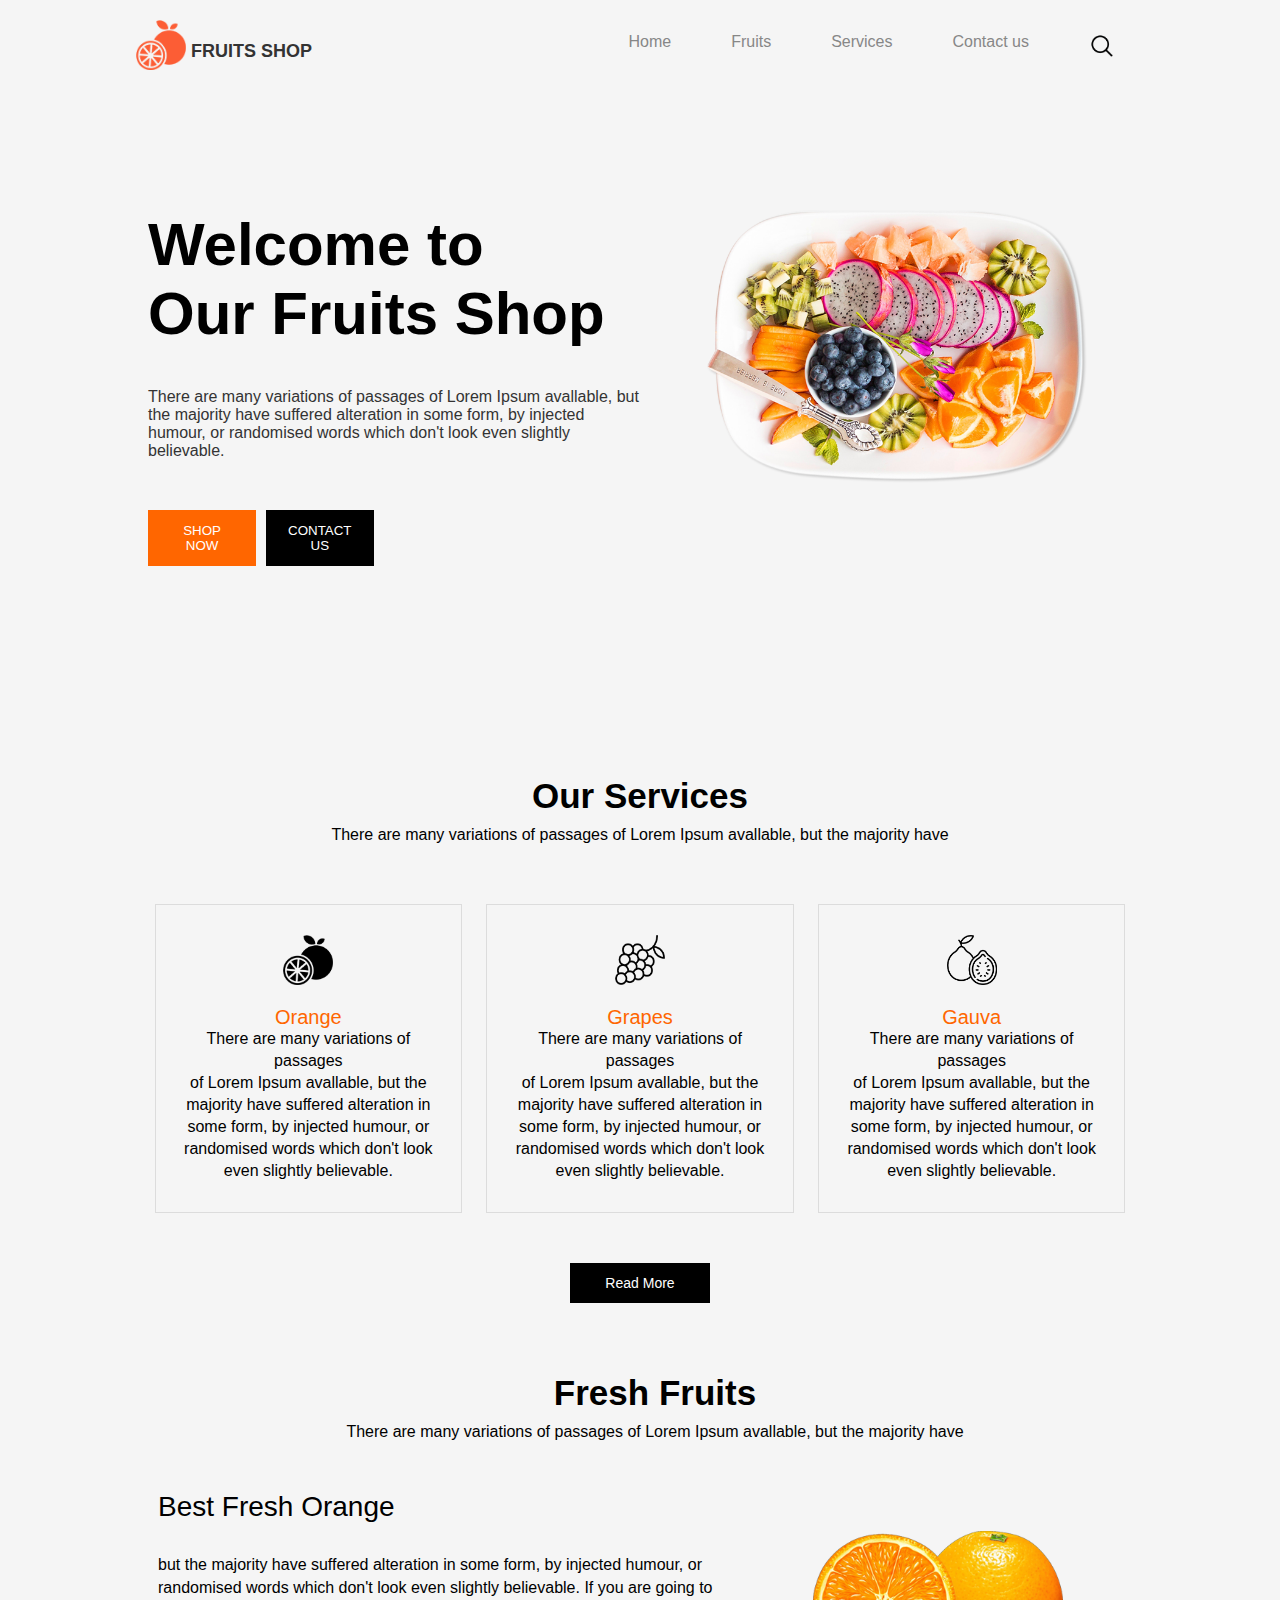
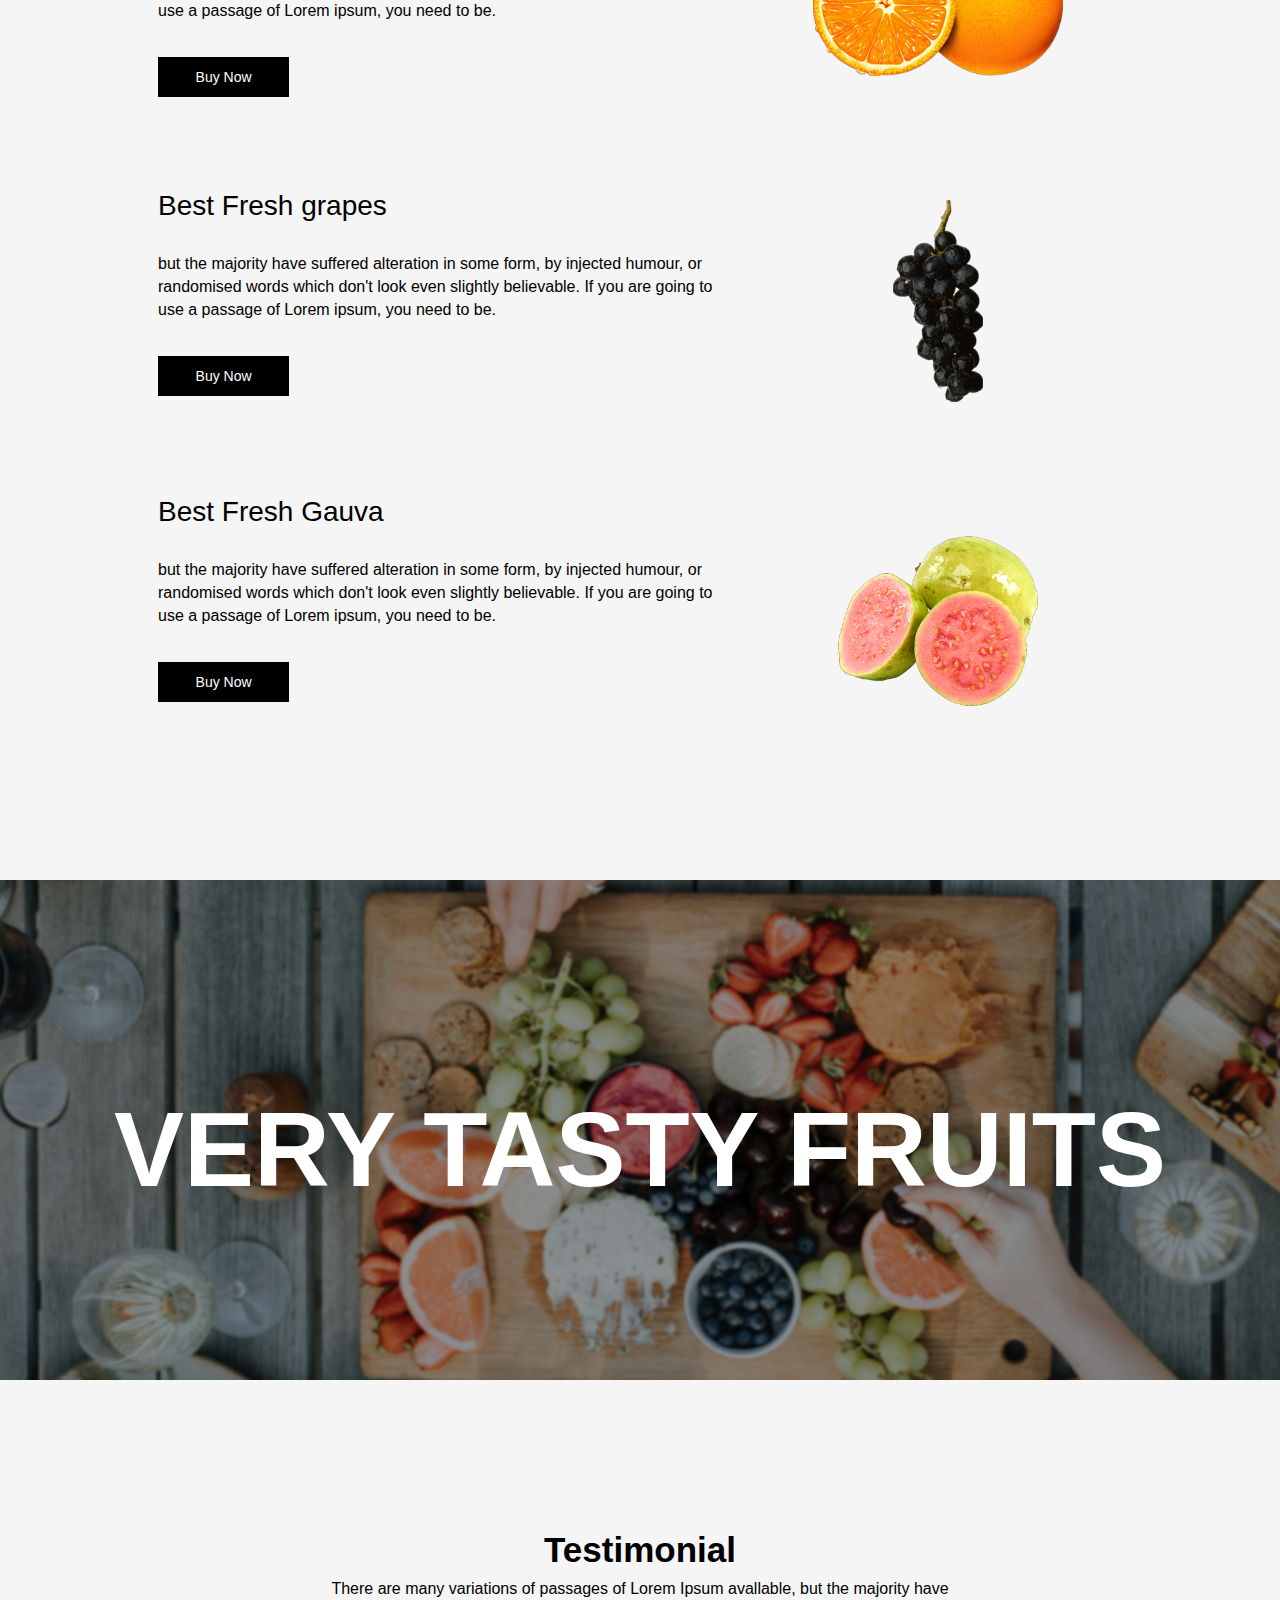
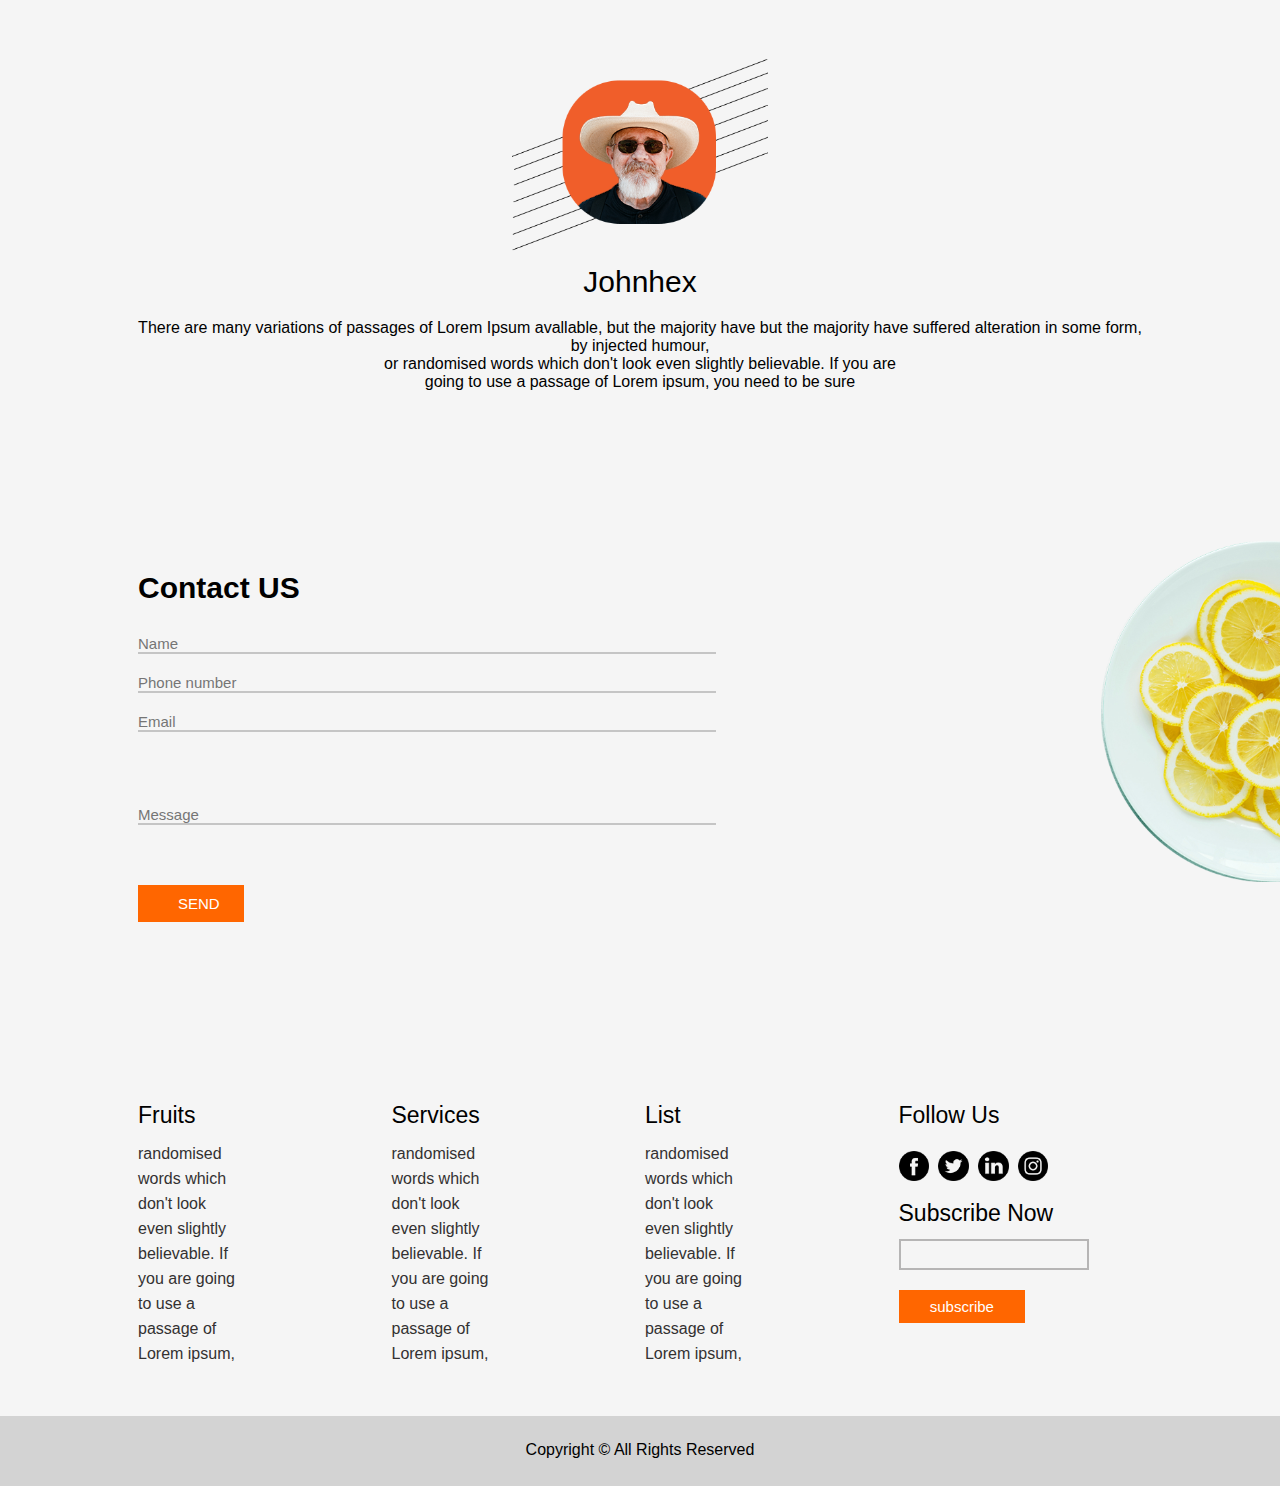
==== index.html @ 0d8afb3d "first commit" ====
<!DOCTYPE html>
<html lang="en">

<head>
    <meta charset="UTF-8">
    <meta name="viewport" content="width=device-width, initial-scale=1.0">
    <link href="./CSS/index.css" rel="stylesheet">
    <title>Home</title>
</head>

<body>
    <div class="container">
        <!-- Header -->
        <div class="header">
            <div class="internal-header clearfix">
                <!-- logo -->
                <div class="logo-div">
                    <a href="./index.html" class="logo">
                        <div class="inline-block"><img class="logoimg" src="./assets/images/logo.png"
                                alt="Fruits Shop Logo"></div>
                        Fruits Shop
                    </a>
                </div>
                <div class="nav inline-block">
                    <img class="search-logo" src="./assets/images/search.png">
                </div>
                <div class="nav inline-block ">
                    <a class="nav-text" href="./ContactUs.html">Contact us</a>
                </div>
                <div class="nav inline-block">
                    <a class="nav-text" href="./services.html">Services</a>
                </div>
                <div class="nav inline-block">
                    <a class="nav-text" href="./Fruits.html">Fruits</a>
                </div>
                <div class="nav inline-block">
                    <a class="nav-text" href="./index.html">Home</a>
                </div>
            </div>

        </div>
        <!-- ---------------------------banner--------------------------------- -->
        <div class="banner clearfix">
            <div class="internal-left-banner clearfix">
                <div class="title">Welcome to<br>Our Fruits Shop</div>
                <div class="panner-p">
                    There are many variations of passages of Lorem Ipsum avallable, but<br> the majority have suffered
                    alteration in some form, by injected<br> humour, or randomised words which don't look even
                    slightly<br>
                    believable.
                </div>
                <!-- buttons -->
                <div>
                    <a><button class="button orange">SHOP NOW</button></a>
                    <a><button class="button black">CONTACT US</button></a>
                </div>
            </div>
            <!-- image -->
            <div class="banner-image-div inline-block">
                <img class="banner-image inline-block" src="./assets/images/dish.png">
            </div>
        </div>
        <!-- ----------------------------Services------------------------------------ -->
        <div class="services-div">
            <div class="service-title">Our Services</div>
            <div>There are many variations of passages of Lorem Ipsum avallable, but the majority have</div>
            <div class="service-card inline-block">
                <img class="card-image" src="./assets/images/item1.png">
                <div class="text-orange">Orange</div>
                <p>There are many variations of passages<br>of Lorem Ipsum avallable, but
                    the<br>majority have suffered alteration in<br>some form, by injected
                    humour, or randomised words which don't look<br>even slightly
                    believable.
                </p>
            </div>
            <div class="service-card inline-block">
                <img class="card-image" src="./assets/images/item2.png">
                <div class="text-orange">Grapes</div>
                <p>There are many variations of passages<br>of Lorem Ipsum avallable, but
                    the<br>majority have suffered alteration in<br>some form, by injected
                    humour, or randomised words which don't look<br>even slightly
                    believable.
                </p>
            </div>
            <div class="service-card inline-block">
                <img class="card-image" src="./assets/images/item.png">
                <div class="text-orange">Gauva</div>
                <p>There are many variations of passages<br>of Lorem Ipsum avallable, but
                    the<br>majority have suffered alteration in<br>some form, by injected
                    humour, or randomised words which don't look<br>even slightly
                    believable.
                </p>
            </div>
            <!-- button -->
            <div>
                <a><button class="service-button buttonH">Read More</button></a>
            </div>
        </div>
        <!------------------- Fruits ---------------------------->
        <div class="fruits clearfix">
            <div class="service-title">Fresh Fruits</div>
            <div>There are many variations of passages of Lorem Ipsum avallable, but the majority have</div>
            <!-- orange -->
            <div class="fruit-card clearfix">
                <div class="fruit-card-left">
                    <div class="fruit-card-title">
                        Best Fresh Orange
                    </div>
                    <div class="fruit-card-paragraph">
                        but the majority have suffered alteration in some form, by injected humour, or randomised words
                        which don't look even slightly believable. If you are going to use a passage of Lorem ipsum, you
                        need to be.
                    </div>
                    <div>
                        <a><button class="service-button button buttonH">Buy Now</button></a>
                    </div>
                </div>
                <div class="fruit-card-right">
                    <img class="fruit-card-img" src="./assets/images/orange.png">
                </div>
            </div>
            <!-- grapes -->
            <div class="fruit-card clearfix">
                <div class="fruit-card-left">
                    <div class="fruit-card-title">
                        Best Fresh grapes
                    </div>
                    <div class="fruit-card-paragraph">
                        but the majority have suffered alteration in some form, by injected humour, or randomised words
                        which don't look even slightly believable. If you are going to use a passage of Lorem ipsum, you
                        need to be.
                    </div>
                    <div>
                        <a><button class="service-button button buttonH">Buy Now</button></a>
                    </div>
                </div>
                <div class="fruit-card-right-grapes">
                    <img class="fruit-card-img-grapes" src="./assets/images/grapes.png">
                </div>
            </div>
            <!-- gauva -->
            <div class="fruit-card clearfix">
                <div class="fruit-card-left">
                    <div class="fruit-card-title">
                        Best Fresh Gauva
                    </div>
                    <div class="fruit-card-paragraph">
                        but the majority have suffered alteration in some form, by injected humour, or randomised words
                        which don't look even slightly believable. If you are going to use a passage of Lorem ipsum, you
                        need to be.
                    </div>
                    <div>
                        <a><button class="service-button button buttonH">Buy Now</button></a>
                    </div>
                </div>
                <div class="fruit-card-right">
                    <img class="fruit-card-img-gauva" src="./assets/images/gauva.png">
                </div>
            </div>
        </div>
        <!-- ---------------------banner2--------------------------- -->
        <div class="banner2">
            VERY TASTY FRUITS
        </div>
        <!-- ------------------testimonial------------------------- -->
        <div class="testimonial">
            <div class="service-title">Testimonial</div>
            <div>There are many variations of passages of Lorem Ipsum avallable, but the majority have</div>
            <img class="testimonial-img" src="./assets/images/client.png">
            <div class="Testimonial-title">Johnhex</div>
            <div class="Testimonial-paragraph">There are many variations of passages of Lorem Ipsum avallable, but the
                majority have but the majority have suffered alteration in some form, by injected humour,<br>or
                randomised words which don't look even slightly believable. If you are<br>going to use a passage of
                Lorem ipsum, you need to be sure</div>
        </div>
        <!-- -------------contact us-------------- -->
        <div class="contactus-outer clearfix">
            <img class="dish-img" src="./assets/images/orange-dish.png">
            <div class="contactus-inner-form">
                <div class="contactus-inner-title">
                    Contact US
                </div>
                <div>
                    <form action="#" method="post">
                        <input type="text" name="name" placeholder="Name">
                        <br>
                        <input type="text" name="phone" placeholder="Phone number">
                        <br>
                        <input type="text" name="email" placeholder="Email">
                        <br>
                        <br>
                        <br>
                        <br>
                        <input type="text" name="message" placeholder="Message">
                        <br>
                        <input type="submit" class="orange button button-contact" value="SEND">
                    </form>
                </div>
            </div>
        </div>
        <!-- -----------------footer------------------- -->
        <div class="footer clearfix">
            <div class="footer-section">
                <div class="footer-section-title">Fruits</div>
                <div class="footer-section-paragraph">
                    randomised words which don't look even slightly believable. If you are
                    going to use a passage of Lorem ipsum,
                </div>
            </div>
            <div class="footer-section">
                <div class="footer-section-title">Services</div>
                <div class="footer-section-paragraph">
                    randomised words which don't look even slightly believable. If you are
                    going to use a passage of Lorem ipsum,
                </div>
            </div>
            <div class="footer-section">
                <div class="footer-section-title">List</div>
                <div class="footer-section-paragraph">
                    randomised words which don't look even slightly believable. If you are
                    going to use a passage of Lorem ipsum,
                </div>
            </div>
            <div class="footer-social-section">
                <div class="footer-section-title">Follow Us</div>
                <a target="_blank" href="https://www.facebook.com/ahmed.ibrahim.5492216/"><img class="social-icons"
                        src="./assets/images/fb.png"></a>
                <a target="_blank" href="https://x.com/AhmedIbrah93880"><img class="social-icons" src="./assets/images/twitter.png"></a>
                <a target="_blank" href="https://www.linkedin.com/in/ahmed-ibrahim-603a38212/"><img class="social-icons"
                        src="./assets/images/linkedin.png"></a>
                <a target="_blank" href="https://www.instagram.com/ahmed_ibrahim_sa"><img class="social-icons"
                        src="./assets/images/instagram.png"></a>
                <div class="footer-section-title">Subscribe Now</div>
                <form action="#" method="post">
                    <input type="text" class="sub-input">
                    <br>
                    <input type="submit" value="subscribe" class="button button-sub orange">
                </form>
            </div>
        </div>
        <div class="copy">
            Copyright &copy All Rights Reserved
        </div>
    </div>
</body>

</html>
---- CSS/index.css ----
* {
    box-sizing: border-box;
    background-color: #F5F5F5;
    font-family: 'Arial', 'Helvetica', 'sans-serif';
    margin: 0;
    padding: 0;
}

.header {
    width: 100%;
    padding: 10px 10px;
    /* font-family: 'Roboto', 'sans-serif'; */
    font-weight: 600;
}
.clearfix::after{
    content: "";
    /* Creates an empty content */
    display: table;
    /* Makes the element behave like a table */
    clear: both;
    /* Clears all floated elements */
}
.internal-header {
    width: 80%;
    height: 80px;
    margin: auto;
    padding: auto;
}

.logo-div {
    float: left;
    /* display: inline-block; */
    padding-top: 10px;
}
.logoimg{
    vertical-align: -60%;
    width: 50px;
    height: 50px;
}
.logo {
    width: 30%;
    text-decoration: none;
    color: #333;
    font-weight: 800;
    font-size: 18px;
    text-transform: uppercase;
}
.inline-block {
    display: inline-block;
}

.nav {
    float: right;
    padding: 20px 30px;
    margin-top: 3px;
}
.search-logo{
    width: 25px;
}
.nav-text{
    text-decoration: none;
    font-weight: 300;
    font-size: medium;
    color: #878787;
}
.nav-text:hover{
    color: #FF6600;
}
.banner{
    width: 80%;
    margin: auto;
    padding: 10px 20px;
    margin-top: 100px;
}
.internal-left-banner{
    width: 50%;
    float: left;
}
.title{
    font-size: 60px;
    font-weight: 799;
    margin-bottom: 40px;
}
.panner-p{
    color: #333;
    font-size: medium;
    margin-bottom: 50px;
}
.button{
    width: 22%;
    margin-right: 5px;
    padding: 13px 20px;
    color: white;
    border: 0px;
}
.button:hover{
  scale: 105%;
  transition: 200ms;
}
.buttonH:hover{
    color: black;
    background-color: white;
    border: 2px solid black;
}
.orange{
    background-color:  #FF6600;
}
.black{
    background-color:black ;
}
.banner-image-div{
    float: right;
    width: 50%;
    padding-right: 5dvh;
}
.banner-image{
    float: right;
   width: 85%;
}
.services-div{
    margin: auto;
    padding: auto;
    margin-top: 200px;
    text-align: center;
    width: 80%;
}
.services-div-page{
    margin: auto;
    padding: auto;
    margin-top: 50px;
    text-align: center;
    width: 80%;
}
.service-title{
    font-size: 35px;
    font-weight: 700;
    margin: 10px;
}
.service-card{
    border: 1px solid gainsboro;
    width: 30%;
    margin: 60px 10px 50px;
    padding: 30px 15px;
    line-height: 22px;
}
.service-card:hover{
    border-top:5px solid #FF6600;
    scale: 103%;
    transition: 300ms;
}
.card-image{
    width: 50px;
    height: 50px;
    margin-bottom: 15px;
}
.text-orange{
    color: #FF6600;
    font-size: 20px;
}
.service-button{
    background-color: black;
    border: 0px;
    color: white;
    padding: 12px 35px;
    font-size: 14px;
}
.fruits{
    margin: auto;
    padding: 10px 00px 10px 30px;
    margin-top: 50px;
    text-align: center;
    width: 80%;
}
.fruit-card{
    width: 100%;
    margin: 50px auto 90px;
}
.fruit-card-left{
    width: 60%;
    float: left;
    text-align: left;
}
.fruit-card-title{
    font-size: 28px;
    font-weight: 500;
    margin-bottom: 30px;
}
.fruit-card-paragraph{
    width: 95%;
    line-height: 23px;
    margin-bottom: 35px;
}
.fruit-card-right{
    float: right;
    width: 40%;
    padding: 40px 30px 20px 0px;
}
.fruit-card-img{
    width: 250px;
}
.fruit-card-right-grapes{
    float: right;
    width: 40%;
    padding: 10px 30px 0px 0px;
}
.fruit-card-img-grapes{
    width: 90px;
}
.fruit-card-img-gauva{
    width: 200px;
}
.banner2{
    width: 100%;
    height: 500px;
    background-image: url("../assets/images/tasty.png");
    background-size: 100%; 
    background-repeat: no-repeat;
    text-align: center;
    color: white;
    font-size: 105px;
    font-weight: 800;
    padding: 210px 0px;
    margin: 50px 0px;
}
.testimonial{
    margin: auto;
    padding: auto;
    margin-top: 150px;
    margin-bottom: 100px;
    text-align: center;
    width: 80%;
}
.testimonial-img{
    width: 25%;
    margin: 50px 0px 0px;
}
.Testimonial-title{
    font-size: 30px;
    margin-bottom: 20px;
}
.contactus-outer{
    width: 100%;
    padding-top: 50px;
}
.dish-img{
    float: right;
    width: 14%;
}
.contactus-inner-form{
    width: 80%;
    margin: auto;
    padding: 10px 50px 10px 10px;
}
input{
    border: 0;
    border-bottom: 2px solid rgb(197, 197, 197);
    margin-bottom: 20px;
    width: 60%;
    font-size: 15px;
}
.contactus-inner-title{
    font-size: 30px;
    font-weight: 800;
    margin: 20px 0px 30px;
}
.button-contact{
    width: 11%;
    font-size: 15px;
    margin-top: 40px;
    padding: 10px 40px;
}
.footer{
    width: 80%;
    margin: auto;
    margin-top: 150px;
    padding-left: 10px;
}
.footer-section{
    width: 10%;
    float: left;
    margin-right: 15%;
}
.footer-section-title{
    font-size: 23px;
    font-weight: lighter;
    margin-bottom: 12px;
}
.footer-section-paragraph{
    line-height: 25px;
    color: rgb(51, 49, 49);
}
.footer-social-section{
    float: right;
    width: 25%;
}
.social-icons{
    width: 12%;
    margin: 10px 5px 15px 0px;
}
.sub-input{
    border: 2px solid rgb(182, 181, 181);
    width: 75%;
    padding: 5px;
}
.button-sub{
    border: 0;
    width: 50%;
    color: white;
    padding: 8px 30px;
}
.copy{
    width: 100%;
    height: 70px;
    background-color: lightgray;
    text-align: center;
    margin-top: 50px;
    padding-top: 25px;
}
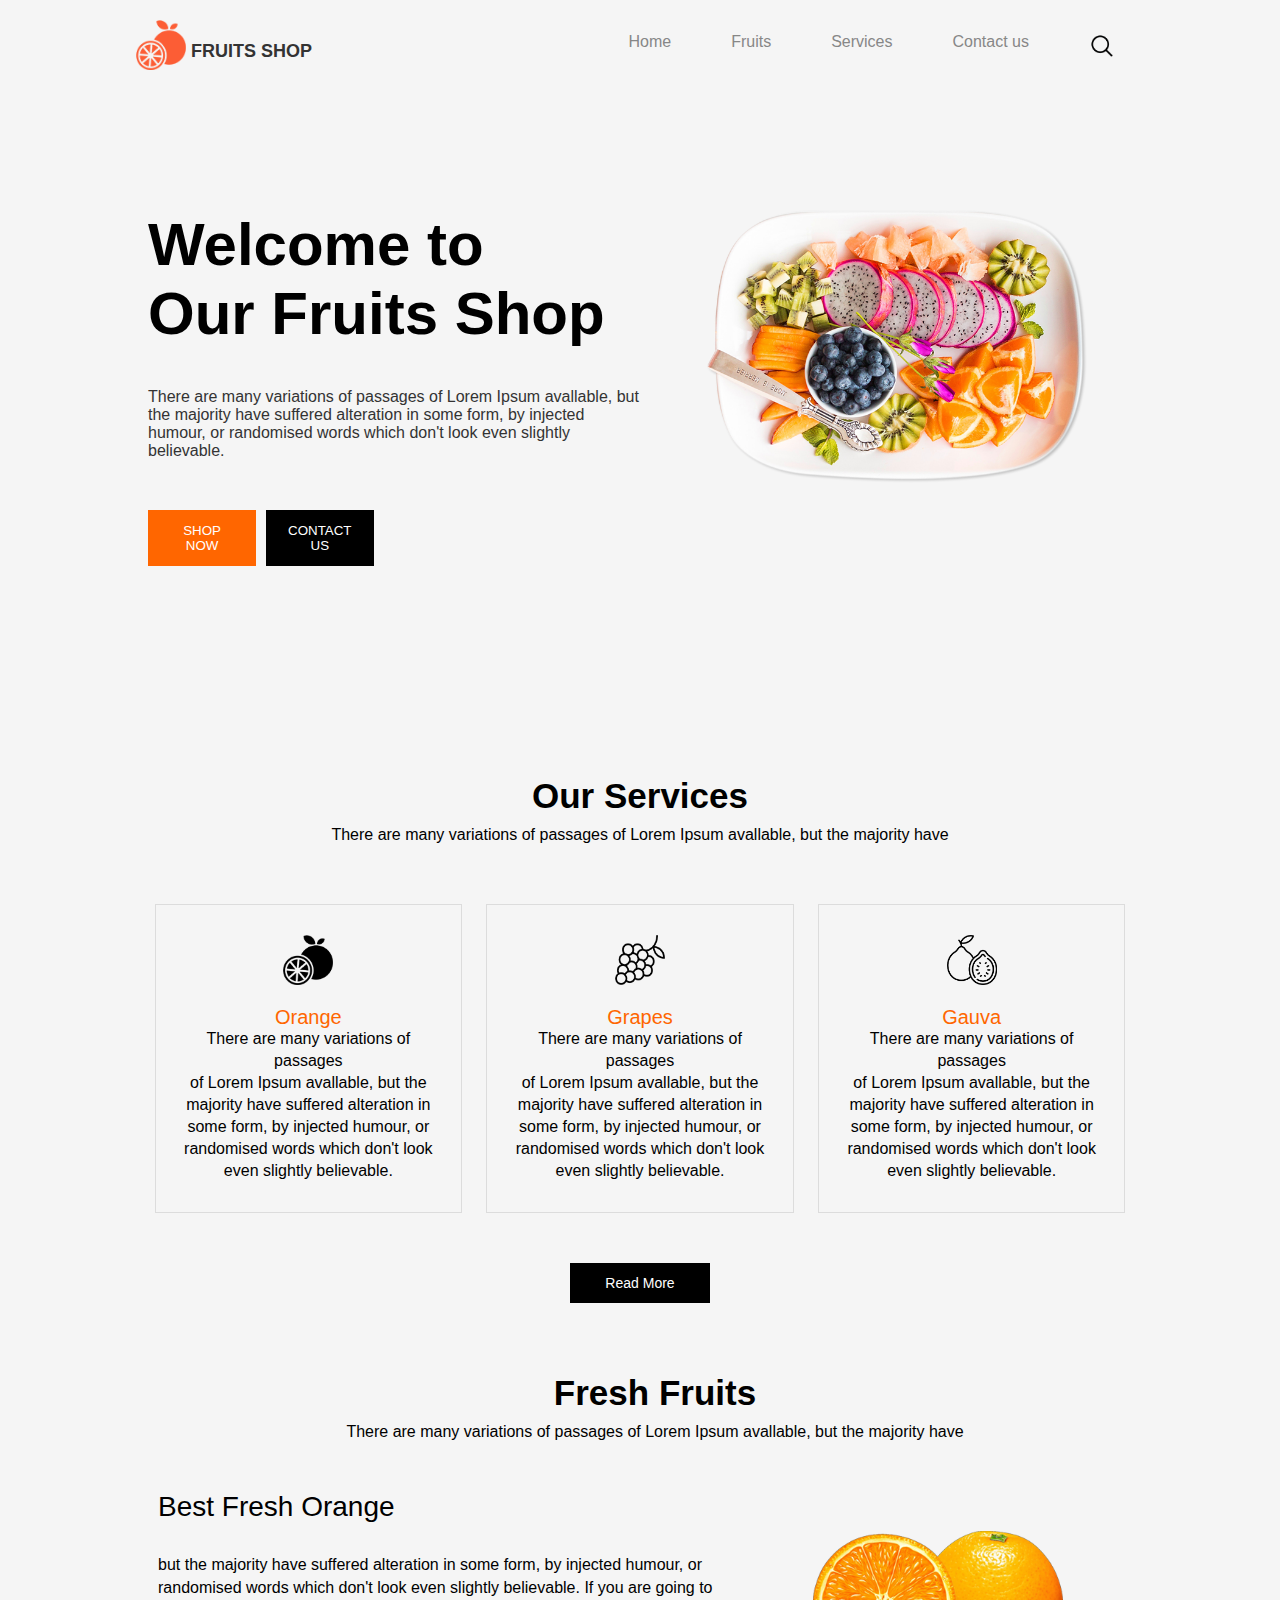
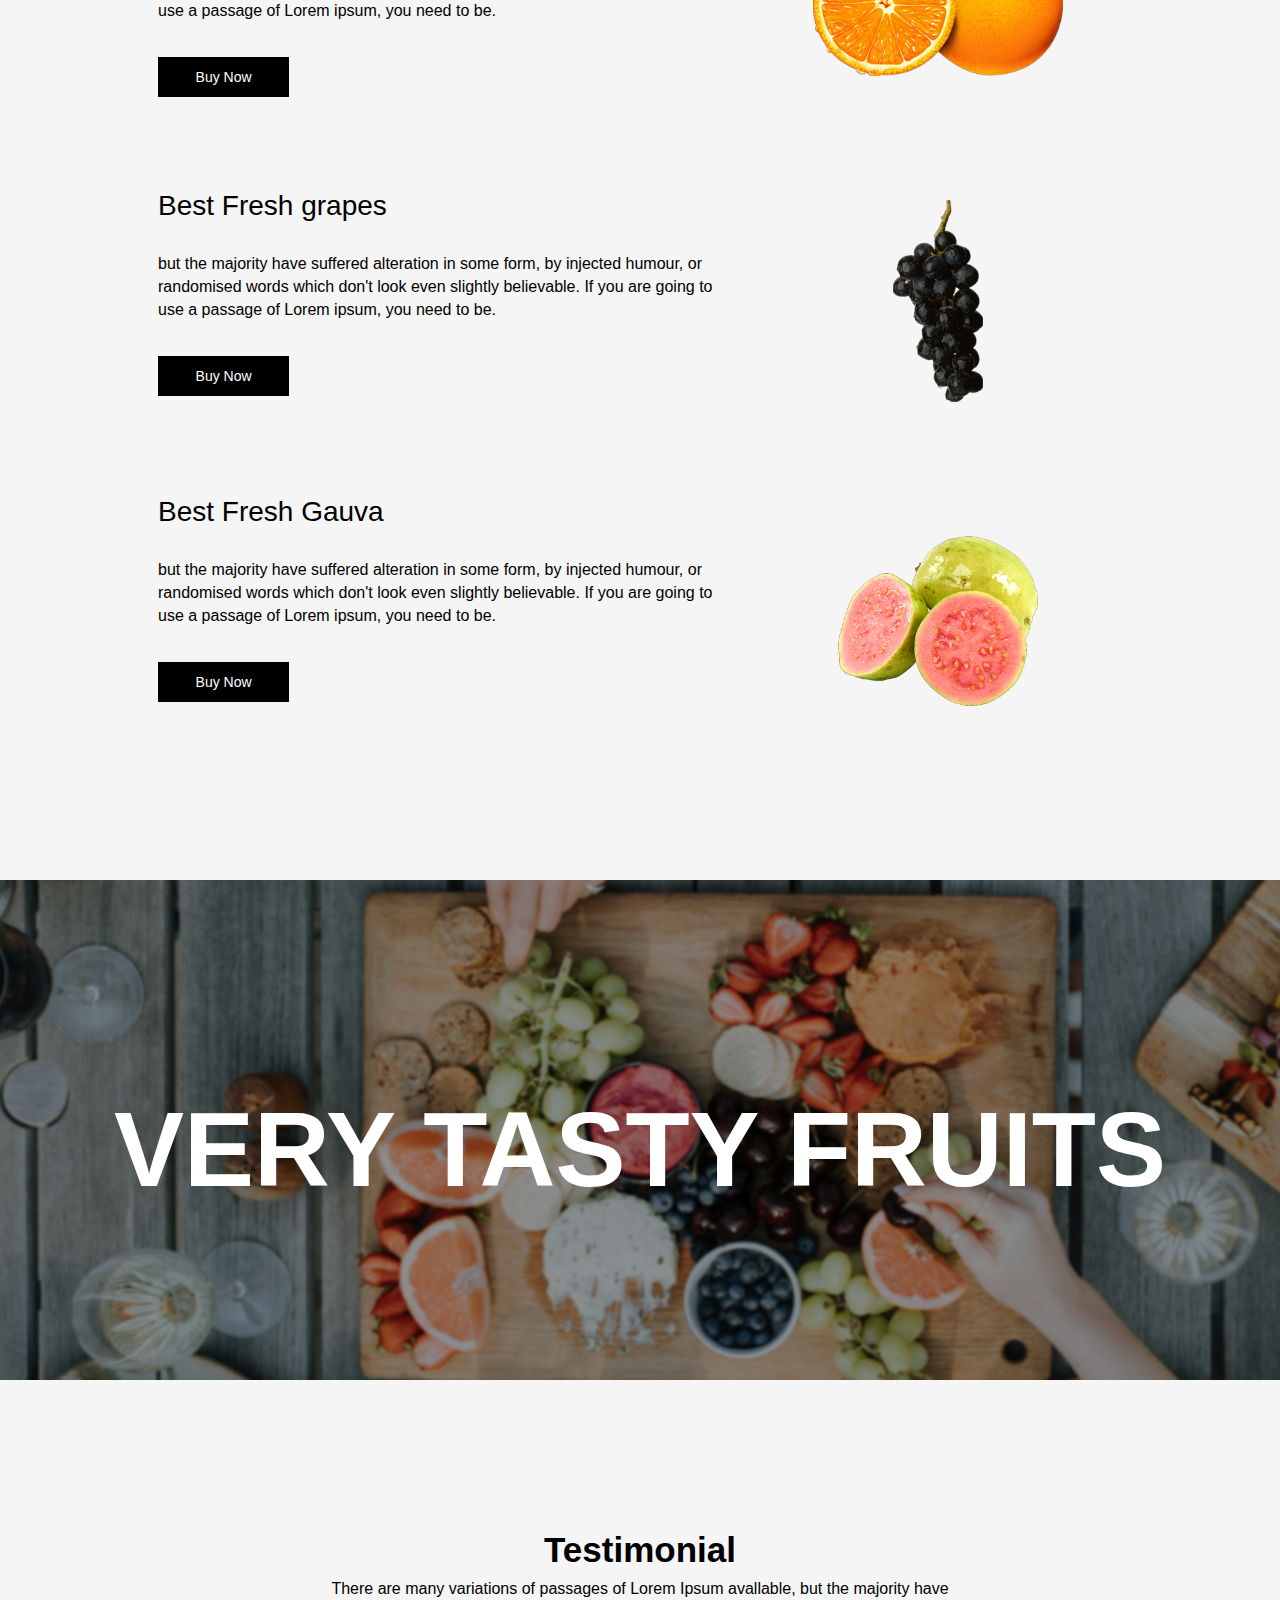
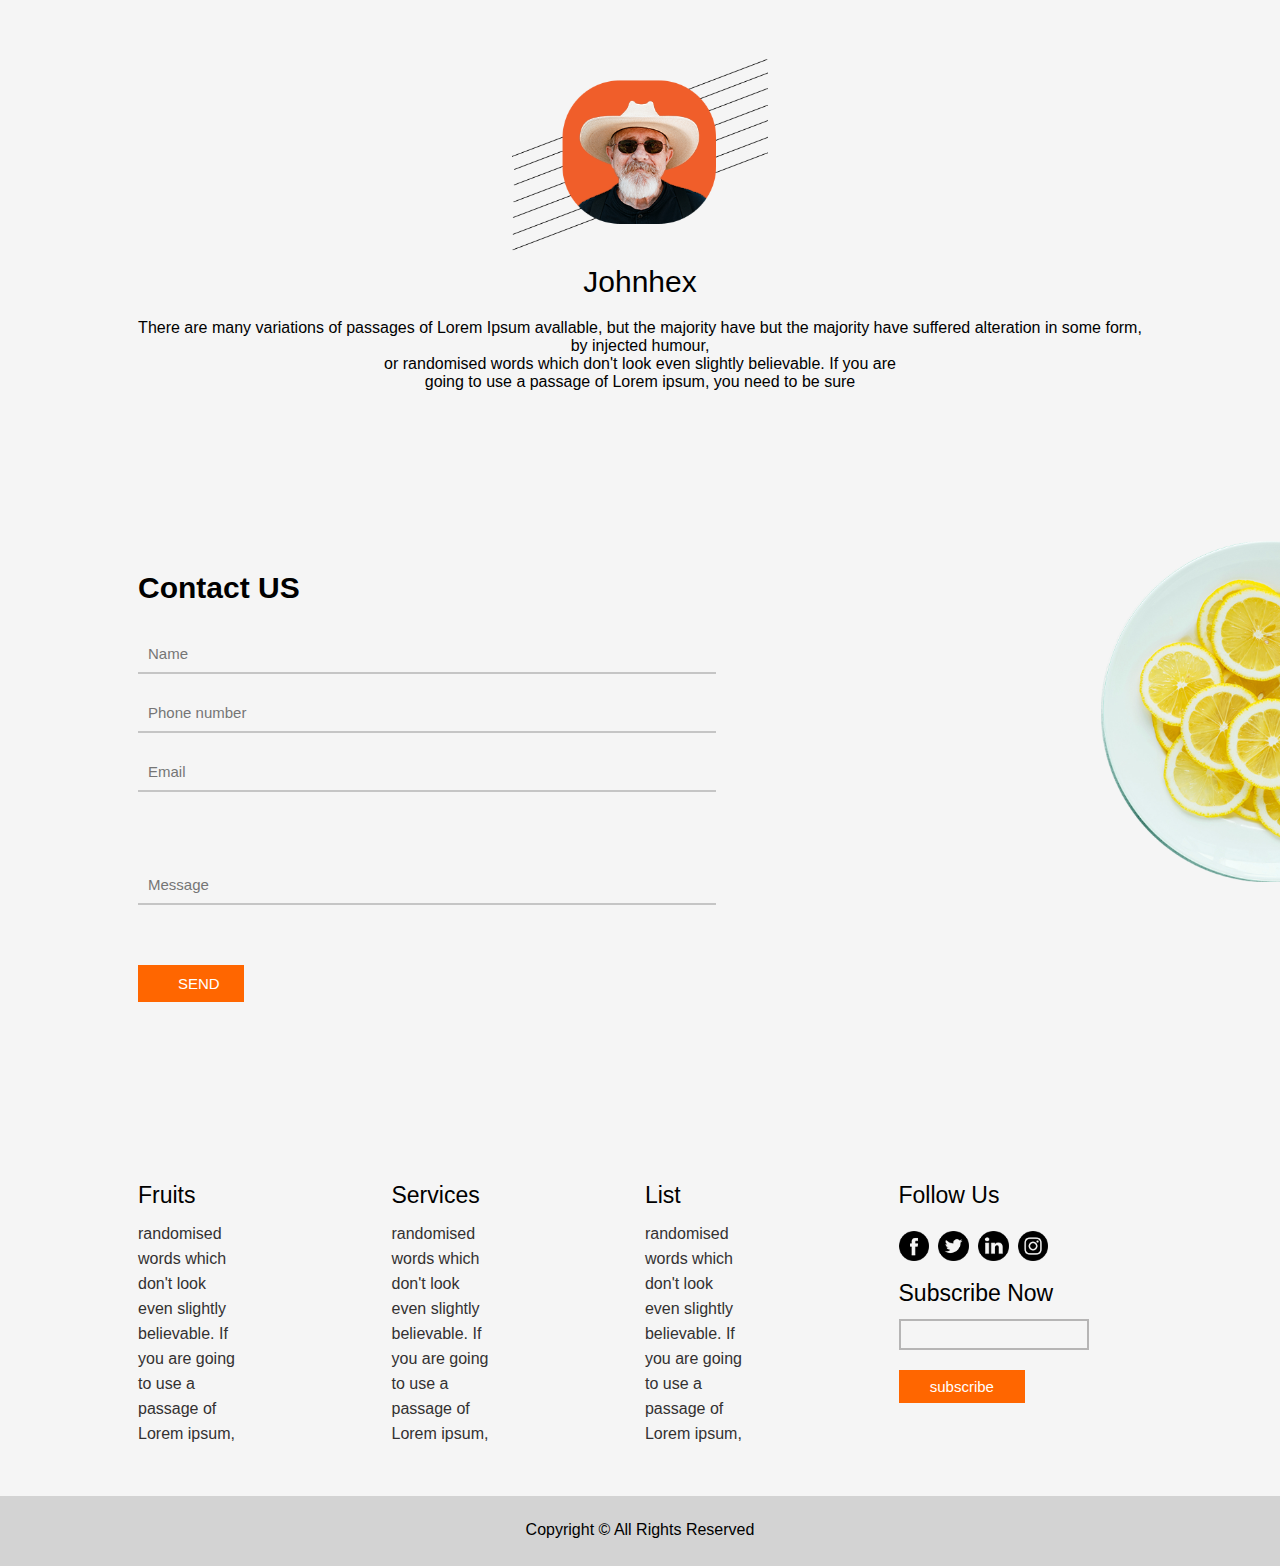
==== commit 42d84460: "added alt to imgs and cursor ponter to buttons and padding for inputs" ====
--- a/index.html
+++ b/index.html
@@ -6,6 +6,23 @@
     <meta name="viewport" content="width=device-width, initial-scale=1.0">
     <link href="./CSS/index.css" rel="stylesheet">
     <title>Home</title>
+    <link rel="icon" type="image/x-icon" href="./assets/images/favicon.ico">
+    <!-- Open Graph Meta Tags for Link Preview -->
+    <meta property="og:title" content="Grocery Website - Fruits Showcase" />
+    <meta property="og:description"
+        content="A simple and stylish grocery website to showcase fresh fruits. Built using HTML & CSS." />
+    <meta property="og:image" content="https://raw.githubusercontent.com/Ahmed-brahim/iti-HTML-CSS-Project/main/assets/images/screen.png
+    " />
+    <meta property="og:url" content="https://ahmed-brahim.github.io/iti-HTML-CSS-Project/" />
+    <meta property="og:type" content="website" />
+
+    <!-- Twitter Card (Optional, for better Twitter previews) -->
+    <meta name="twitter:card" content="summary_large_image" />
+    <meta name="twitter:title" content="Grocery Website - Fruits Showcase" />
+    <meta name="twitter:description" content="A simple and stylish grocery website to showcase fresh fruits." />
+    <meta name="twitter:image" content="https://raw.githubusercontent.com/Ahmed-brahim/iti-HTML-CSS-Project/main/assets/images/screen.png
+    " />
+
 </head>
 
 <body>
@@ -22,7 +39,7 @@
                     </a>
                 </div>
                 <div class="nav inline-block">
-                    <img class="search-logo" src="./assets/images/search.png">
+                    <img class="search-logo" src="./assets/images/search.png" alt="search logo">
                 </div>
                 <div class="nav inline-block ">
                     <a class="nav-text" href="./ContactUs.html">Contact us</a>
@@ -57,7 +74,7 @@
             </div>
             <!-- image -->
             <div class="banner-image-div inline-block">
-                <img class="banner-image inline-block" src="./assets/images/dish.png">
+                <img class="banner-image inline-block" src="./assets/images/dish.png" alt="Fruits dish">
             </div>
         </div>
         <!-- ----------------------------Services------------------------------------ -->
@@ -65,7 +82,7 @@
             <div class="service-title">Our Services</div>
             <div>There are many variations of passages of Lorem Ipsum avallable, but the majority have</div>
             <div class="service-card inline-block">
-                <img class="card-image" src="./assets/images/item1.png">
+                <img class="card-image" src="./assets/images/item1.png" alt="Orange Fruit">
                 <div class="text-orange">Orange</div>
                 <p>There are many variations of passages<br>of Lorem Ipsum avallable, but
                     the<br>majority have suffered alteration in<br>some form, by injected
@@ -74,7 +91,7 @@
                 </p>
             </div>
             <div class="service-card inline-block">
-                <img class="card-image" src="./assets/images/item2.png">
+                <img class="card-image" src="./assets/images/item2.png" alt="Grapes Fruit">
                 <div class="text-orange">Grapes</div>
                 <p>There are many variations of passages<br>of Lorem Ipsum avallable, but
                     the<br>majority have suffered alteration in<br>some form, by injected
@@ -83,7 +100,7 @@
                 </p>
             </div>
             <div class="service-card inline-block">
-                <img class="card-image" src="./assets/images/item.png">
+                <img class="card-image" src="./assets/images/item.png" alt="Gauva Fruit">
                 <div class="text-orange">Gauva</div>
                 <p>There are many variations of passages<br>of Lorem Ipsum avallable, but
                     the<br>majority have suffered alteration in<br>some form, by injected
@@ -116,7 +133,7 @@
                     </div>
                 </div>
                 <div class="fruit-card-right">
-                    <img class="fruit-card-img" src="./assets/images/orange.png">
+                    <img class="fruit-card-img" src="./assets/images/orange.png" alt="Orange Fruit">
                 </div>
             </div>
             <!-- grapes -->
@@ -135,7 +152,7 @@
                     </div>
                 </div>
                 <div class="fruit-card-right-grapes">
-                    <img class="fruit-card-img-grapes" src="./assets/images/grapes.png">
+                    <img class="fruit-card-img-grapes" src="./assets/images/grapes.png" alt="Grapes Fruit">
                 </div>
             </div>
             <!-- gauva -->
@@ -154,7 +171,7 @@
                     </div>
                 </div>
                 <div class="fruit-card-right">
-                    <img class="fruit-card-img-gauva" src="./assets/images/gauva.png">
+                    <img class="fruit-card-img-gauva" src="./assets/images/gauva.png" alt="Gauva Fruit">
                 </div>
             </div>
         </div>
@@ -166,7 +183,7 @@
         <div class="testimonial">
             <div class="service-title">Testimonial</div>
             <div>There are many variations of passages of Lorem Ipsum avallable, but the majority have</div>
-            <img class="testimonial-img" src="./assets/images/client.png">
+            <img class="testimonial-img" src="./assets/images/client.png" alt="Client Photo">
             <div class="Testimonial-title">Johnhex</div>
             <div class="Testimonial-paragraph">There are many variations of passages of Lorem Ipsum avallable, but the
                 majority have but the majority have suffered alteration in some form, by injected humour,<br>or
@@ -175,23 +192,23 @@
         </div>
         <!-- -------------contact us-------------- -->
         <div class="contactus-outer clearfix">
-            <img class="dish-img" src="./assets/images/orange-dish.png">
+            <img class="dish-img" src="./assets/images/orange-dish.png" alt="Orange dish">
             <div class="contactus-inner-form">
                 <div class="contactus-inner-title">
                     Contact US
                 </div>
                 <div>
                     <form action="#" method="post">
-                        <input type="text" name="name" placeholder="Name">
-                        <br>
-                        <input type="text" name="phone" placeholder="Phone number">
-                        <br>
-                        <input type="text" name="email" placeholder="Email">
-                        <br>
-                        <br>
-                        <br>
-                        <br>
-                        <input type="text" name="message" placeholder="Message">
+                        <input type="text" name="name" placeholder="Name" required>
+                        <br>
+                        <input type="number" name="phone" placeholder="Phone number" required>
+                        <br>
+                        <input type="email" name="email" placeholder="Email" required>
+                        <br>
+                        <br>
+                        <br>
+                        <br>
+                        <input type="text" name="message" placeholder="Message" required>
                         <br>
                         <input type="submit" class="orange button button-contact" value="SEND">
                     </form>
@@ -224,15 +241,16 @@
             <div class="footer-social-section">
                 <div class="footer-section-title">Follow Us</div>
                 <a target="_blank" href="https://www.facebook.com/ahmed.ibrahim.5492216/"><img class="social-icons"
-                        src="./assets/images/fb.png"></a>
-                <a target="_blank" href="https://x.com/AhmedIbrah93880"><img class="social-icons" src="./assets/images/twitter.png"></a>
+                        src="./assets/images/fb.png" alt="facebook"></a>
+                <a target="_blank" href="https://x.com/AhmedIbrah93880"><img class="social-icons"
+                        src="./assets/images/twitter.png" alt="x"></a>
                 <a target="_blank" href="https://www.linkedin.com/in/ahmed-ibrahim-603a38212/"><img class="social-icons"
-                        src="./assets/images/linkedin.png"></a>
+                        src="./assets/images/linkedin.png" alt="linkedin"></a>
                 <a target="_blank" href="https://www.instagram.com/ahmed_ibrahim_sa"><img class="social-icons"
-                        src="./assets/images/instagram.png"></a>
+                        src="./assets/images/instagram.png" alt="instagram"></a>
                 <div class="footer-section-title">Subscribe Now</div>
                 <form action="#" method="post">
-                    <input type="text" class="sub-input">
+                    <input type="email" name="Subscriber" class="sub-input" required>
                     <br>
                     <input type="submit" value="subscribe" class="button button-sub orange">
                 </form>
--- a/CSS/index.css
+++ b/CSS/index.css
@@ -5,7 +5,9 @@
     margin: 0;
     padding: 0;
 }
-
+button{
+    cursor: pointer;
+}
 .header {
     width: 100%;
     padding: 10px 10px;
@@ -92,6 +94,7 @@
     padding: 13px 20px;
     color: white;
     border: 0px;
+    cursor: pointer;
 }
 .button:hover{
   scale: 105%;
@@ -163,6 +166,7 @@
     color: white;
     padding: 12px 35px;
     font-size: 14px;
+    cursor: pointer;
 }
 .fruits{
     margin: auto;
@@ -253,11 +257,13 @@
 }
 input{
     border: 0;
+    padding: 10px;
     border-bottom: 2px solid rgb(197, 197, 197);
     margin-bottom: 20px;
     width: 60%;
     font-size: 15px;
 }
+
 .contactus-inner-title{
     font-size: 30px;
     font-weight: 800;
@@ -268,6 +274,7 @@
     font-size: 15px;
     margin-top: 40px;
     padding: 10px 40px;
+    cursor: pointer;
 }
 .footer{
     width: 80%;
@@ -307,6 +314,7 @@
     width: 50%;
     color: white;
     padding: 8px 30px;
+    cursor: pointer;
 }
 .copy{
     width: 100%;
